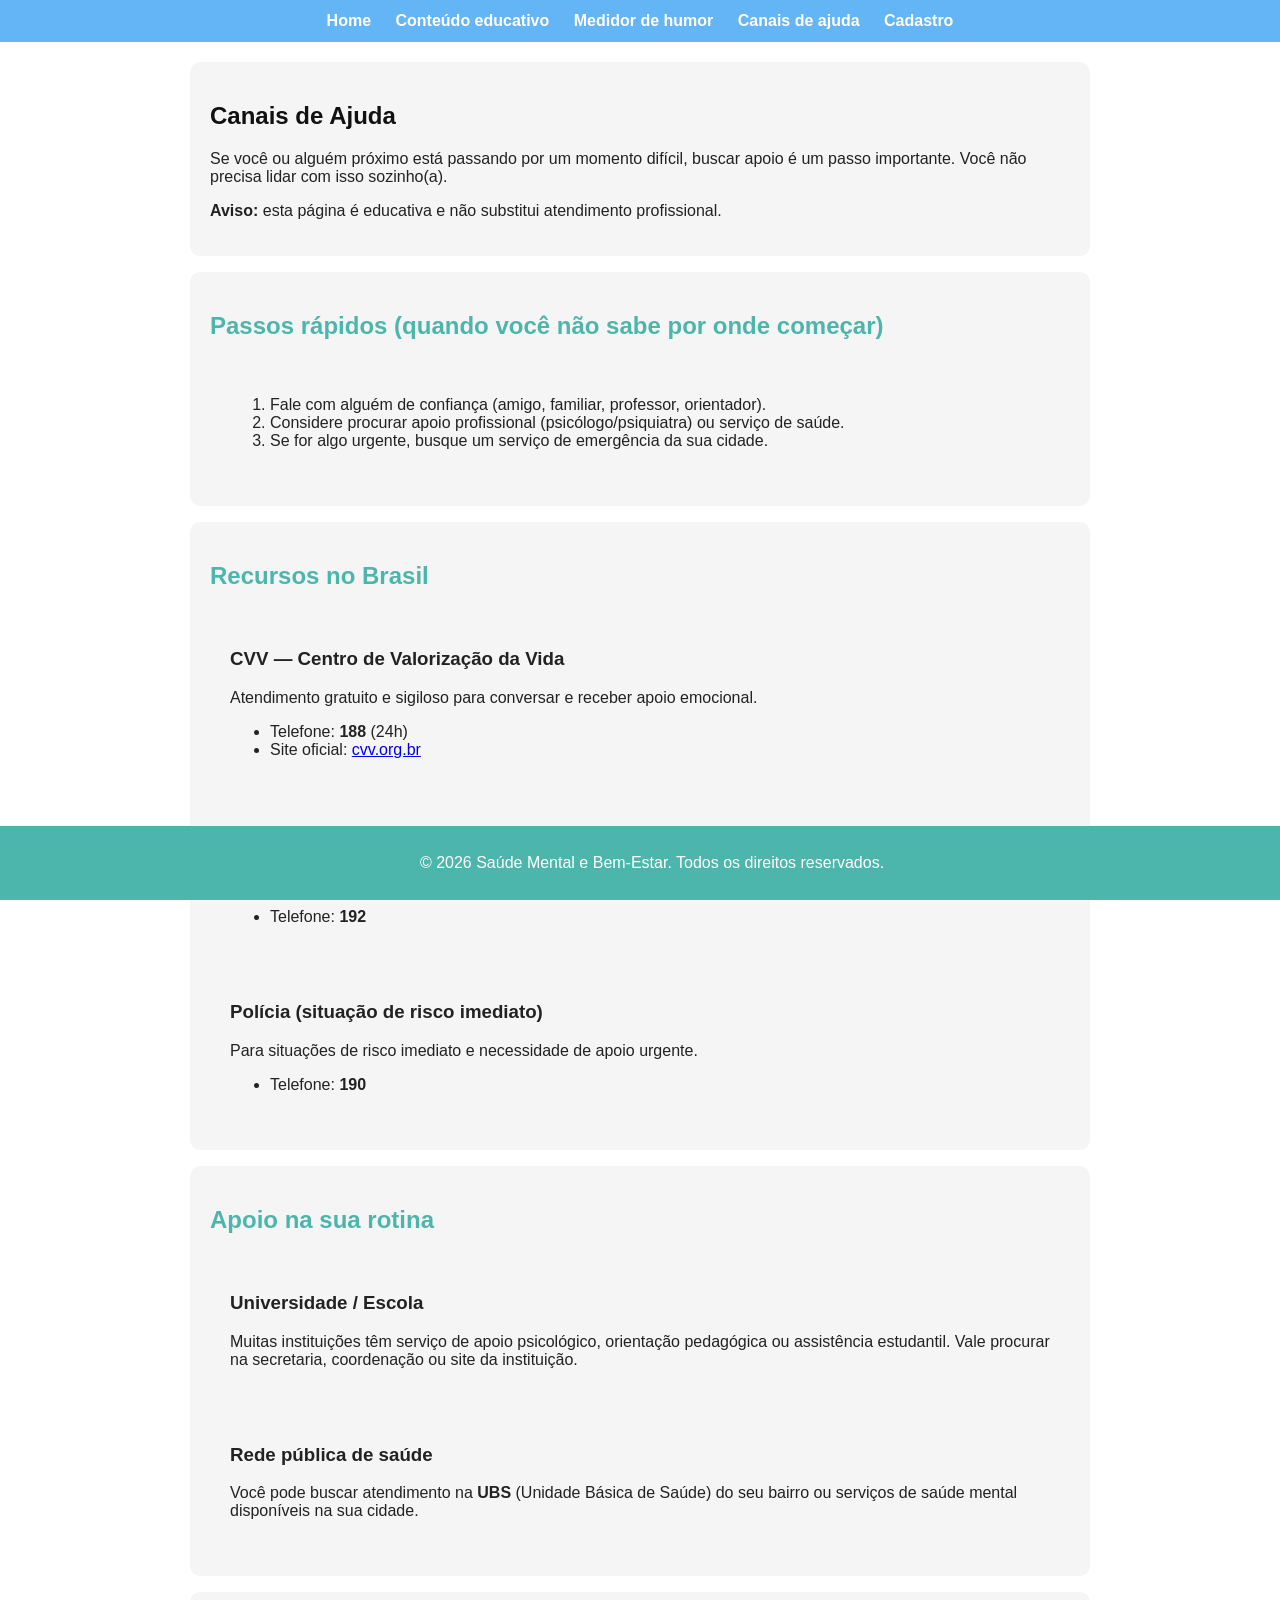
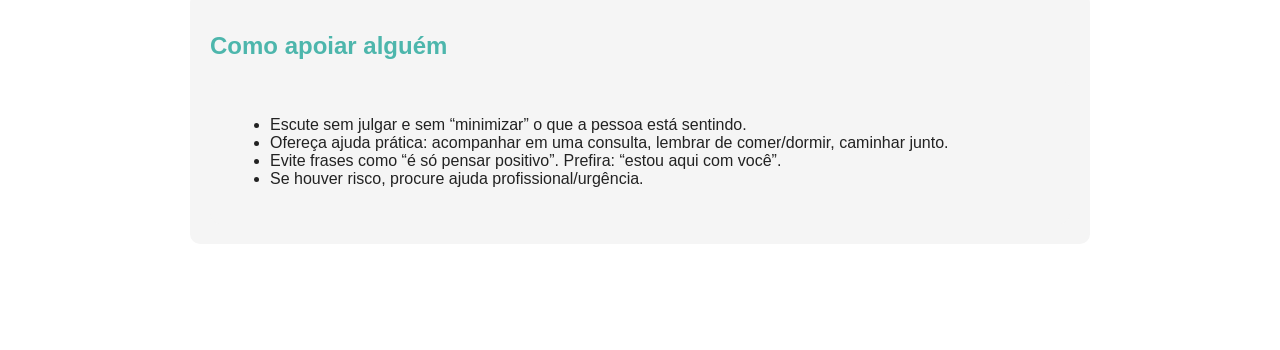
==== html/ajuda.html @ d32ee032 "Initial commit" ====
<!DOCTYPE html>
<html lang="pt">

<head>
  <meta charset="UTF-8">
  <meta name="viewport" content="width=device-width, initial-scale=1.0">
  <title>Canais de Ajuda | Saúde Mental e Bem-Estar</title>
  <link rel="stylesheet" href="../css/style.css">
</head>

<body>
  <nav class="navbar">
    <a href="../index.html">Home</a>
    <a href="conteudo.html">Conteúdo educativo</a>
    <a href="humor.html">Medidor de humor</a>
    <a href="ajuda.html">Canais de ajuda</a>
    <a href="cadastro.html">Cadastro</a>
  </nav>

  <main>
    <section>
      <h1>Canais de Ajuda</h1>
      <p>
        Se você ou alguém próximo está passando por um momento difícil, buscar apoio é um passo importante.
        Você não precisa lidar com isso sozinho(a).
      </p>
      <p><strong>Aviso:</strong> esta página é educativa e não substitui atendimento profissional.</p>
    </section>

    <section>
      <h2>Passos rápidos (quando você não sabe por onde começar)</h2>
      <div class="card">
        <ol>
          <li>Fale com alguém de confiança (amigo, familiar, professor, orientador).</li>
          <li>Considere procurar apoio profissional (psicólogo/psiquiatra) ou serviço de saúde.</li>
          <li>Se for algo urgente, busque um serviço de emergência da sua cidade.</li>
        </ol>
      </div>
    </section>

    <section>
      <h2>Recursos no Brasil</h2>

      <div class="card">
        <h3>CVV — Centro de Valorização da Vida</h3>
        <p>
          Atendimento gratuito e sigiloso para conversar e receber apoio emocional.
        </p>
        <ul>
          <li>Telefone: <strong>188</strong> (24h)</li>
          <li>Site oficial: <a href="https://www.cvv.org.br/" target="_blank" rel="noopener noreferrer">cvv.org.br</a>
          </li>
        </ul>
      </div>

      <div class="card">
        <h3>SAMU (Urgência médica)</h3>
        <p>Para situações de urgência médica.</p>
        <ul>
          <li>Telefone: <strong>192</strong></li>
        </ul>
      </div>

      <div class="card">
        <h3>Polícia (situação de risco imediato)</h3>
        <p>Para situações de risco imediato e necessidade de apoio urgente.</p>
        <ul>
          <li>Telefone: <strong>190</strong></li>
        </ul>
      </div>
    </section>

    <section>
      <h2>Apoio na sua rotina</h2>
      <div class="card">
        <h3>Universidade / Escola</h3>
        <p>
          Muitas instituições têm serviço de apoio psicológico, orientação pedagógica ou assistência estudantil.
          Vale procurar na secretaria, coordenação ou site da instituição.
        </p>
      </div>

      <div class="card">
        <h3>Rede pública de saúde</h3>
        <p>
          Você pode buscar atendimento na <strong>UBS</strong> (Unidade Básica de Saúde) do seu bairro ou serviços de
          saúde mental
          disponíveis na sua cidade.
        </p>
      </div>
    </section>

    <section>
      <h2>Como apoiar alguém</h2>
      <div class="card">
        <ul>
          <li>Escute sem julgar e sem “minimizar” o que a pessoa está sentindo.</li>
          <li>Ofereça ajuda prática: acompanhar em uma consulta, lembrar de comer/dormir, caminhar junto.</li>
          <li>Evite frases como “é só pensar positivo”. Prefira: “estou aqui com você”.</li>
          <li>Se houver risco, procure ajuda profissional/urgência.</li>
        </ul>
      </div>
    </section>
  </main>

  <footer>
    <p>&copy; 2026 Saúde Mental e Bem-Estar. Todos os direitos reservados.</p>
  </footer>
</body>

</html>
---- css/style.css ----
:root {
  --azul: #64b5f6;
  --verde: #4db6ac;
  --lilas: #ce93d8;
  --branco: #ffffff;
}

/* Página */
body {
  margin: 0;
  font-family: Arial, Helvetica, sans-serif;
  background: var(--branco);
  color: #222;
}

/* Menu */
.navbar {
  background: var(--azul);
  padding: 12px;
  text-align: center;
}

.navbar a {
  color: var(--branco);
  text-decoration: none;
  font-weight: bold;
  margin: 0 10px;
}

.navbar a:hover {
  text-decoration: underline;
}

/* Conteúdo */
main {
  width: 90%;
  max-width: 900px;
  margin: 20px auto;

  padding-bottom: 70px; /* espaço pro footer fixo */
}

/* Seções */
section {
  background: #f5f5f5;
  padding: 20px;
  margin-bottom: 16px;
  border-radius: 10px;
}

/* Títulos */
h1 {
  color: #111;
}

h2 {
  color: var(--verde);
}

/* Destaque simples para "Canais de ajuda" */
#contato {
  border-left: 8px solid var(--lilas);
}

/* Rodapé */
footer {
  background: var(--verde);
  color: var(--branco);
  text-align: center;
  padding: 12px;

  position: fixed;
  bottom: 0;
  left: 0;
  width: 100%;
}

.video {
  margin-top: 10px;
  text-align: center;
}

.video iframe {
  max-width: 100%;
  border-radius: 10px;
}

.mood-options {
  margin-top: 10px;
}

.mood-item {
  display: block;
  margin: 8px 0;
  color: #222;
}

.input {
  width: 100%;
  padding: 10px;
  border: 1px solid #ccc;
  border-radius: 10px;
  font-family: Arial, Helvetica, sans-serif;
}

.btn-simples {
  margin-top: 14px;
  background: var(--azul);
  color: var(--branco);
  border: none;
  padding: 10px 14px;
  border-radius: 10px;
  font-weight: bold;
  cursor: pointer;
}

.btn-simples:hover {
  text-decoration: underline;
}

.muted {
  color: #666;
  font-size: 14px;
}

.card {
  background: #f5f5f5;
  padding: 20px;
  border-radius: 10px;
}

.input {
  width: 100%;
  padding: 10px;
  margin: 6px 0 10px 0;
  border: 1px solid #ccc;
  border-radius: 10px;
}

.btn-simples {
  background: var(--azul);
  color: var(--branco);
  border: none;
  padding: 10px 14px;
  border-radius: 10px;
  font-weight: bold;
  cursor: pointer;
}

.btn-simples:hover {
  text-decoration: underline;
}

.msg {
  margin: 0 0 10px 0;
  font-size: 14px;
}

.erro {
  color: #b00020;
}

.sucesso {
  color: #0b6b3a;
}

.check {
  display: block;
  margin-top: 10px;
}

.muted {
  color: #666;
  font-size: 14px;
}
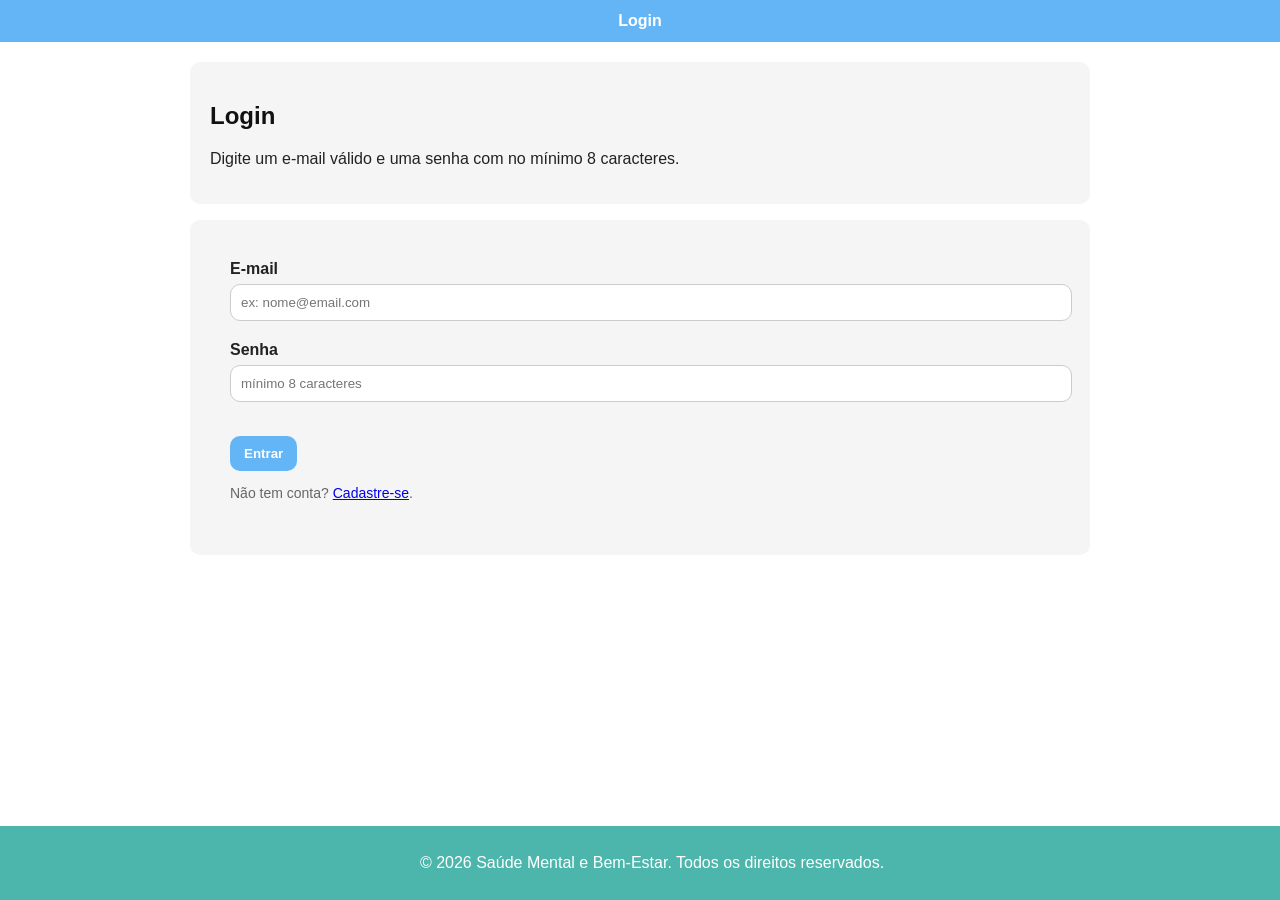
==== commit 9ef2ed9b: "Add complete authentication system (login/logout) Co-authored-by: gabrielthomsen06 <198836442+gabrie" ====
--- a/html/ajuda.html
+++ b/html/ajuda.html
@@ -6,6 +6,7 @@
   <meta name="viewport" content="width=device-width, initial-scale=1.0">
   <title>Canais de Ajuda | Saúde Mental e Bem-Estar</title>
   <link rel="stylesheet" href="../css/style.css">
+  <script src="../js/auth.js"></script>
 </head>
 
 <body>
@@ -106,6 +107,8 @@
   <footer>
     <p>&copy; 2026 Saúde Mental e Bem-Estar. Todos os direitos reservados.</p>
   </footer>
+  <script>setupNavbarForProtectedPages();</script>
+
 </body>
 
 </html>
